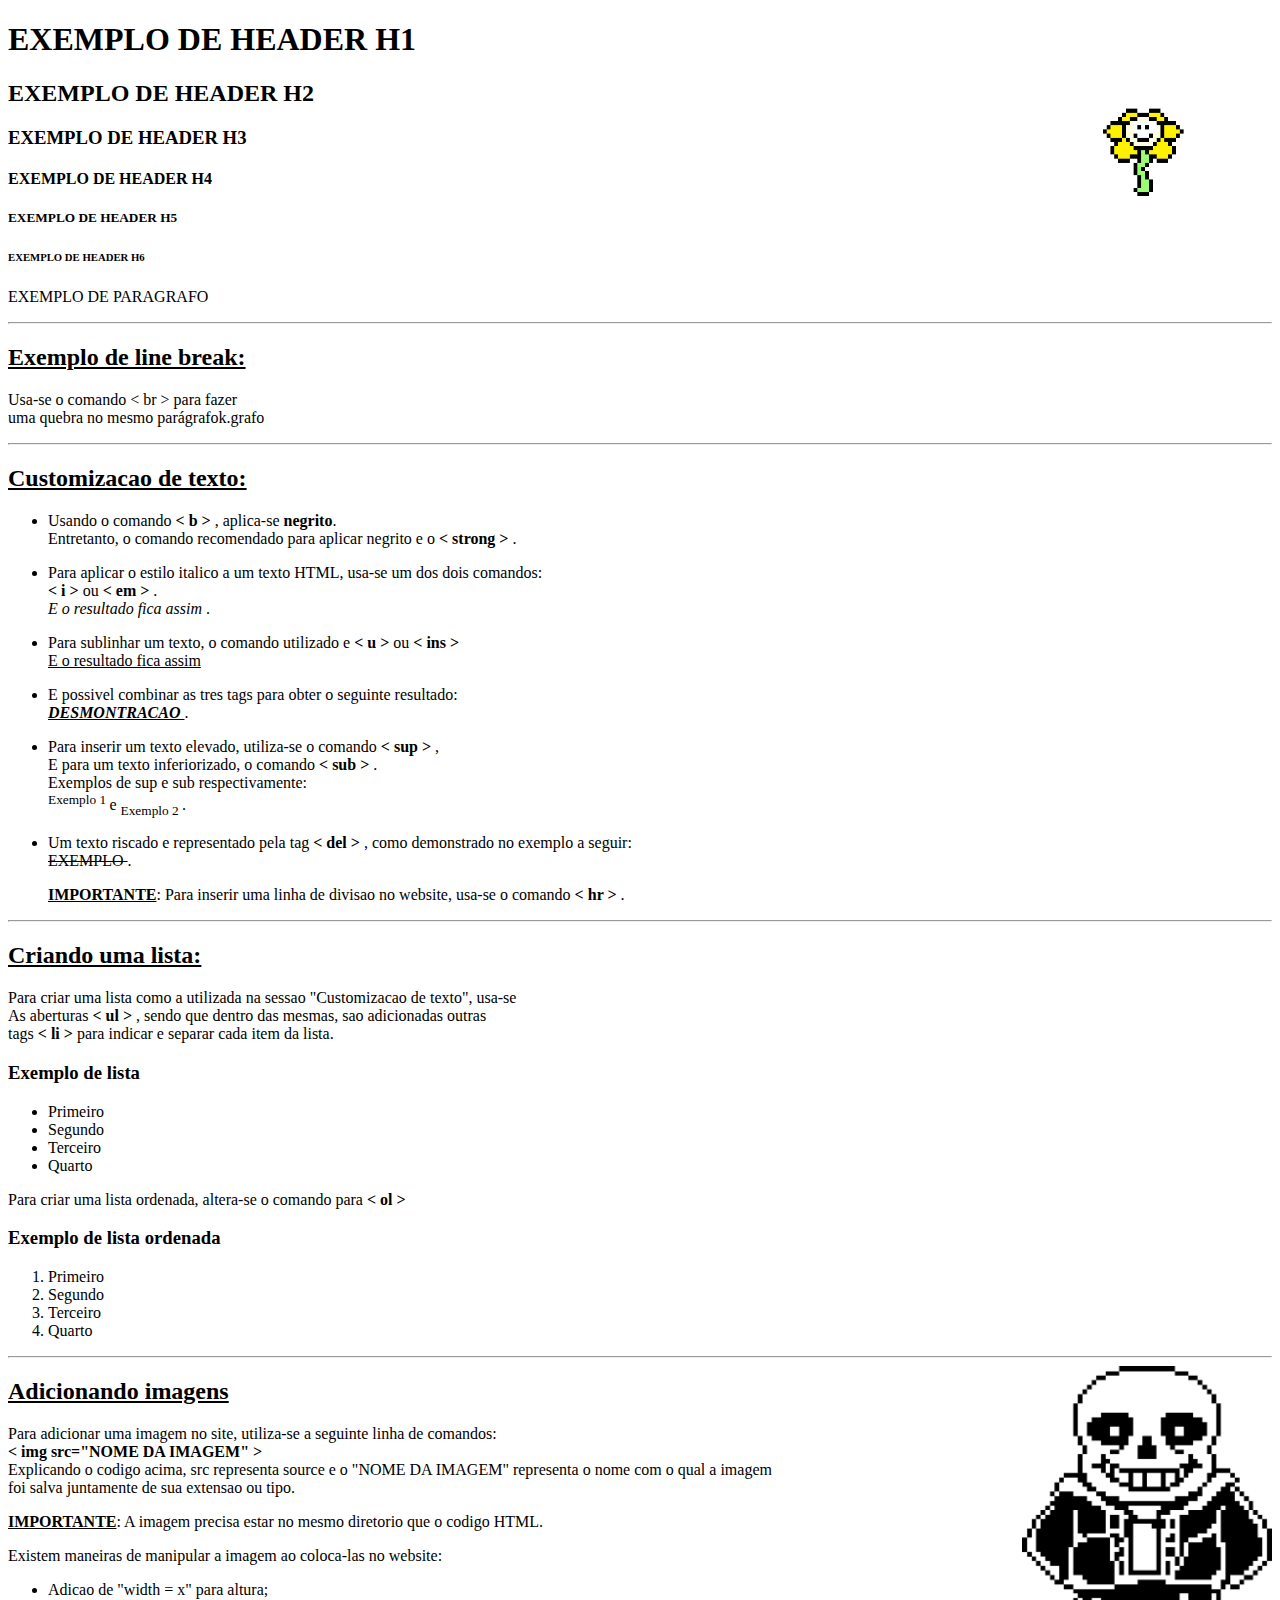
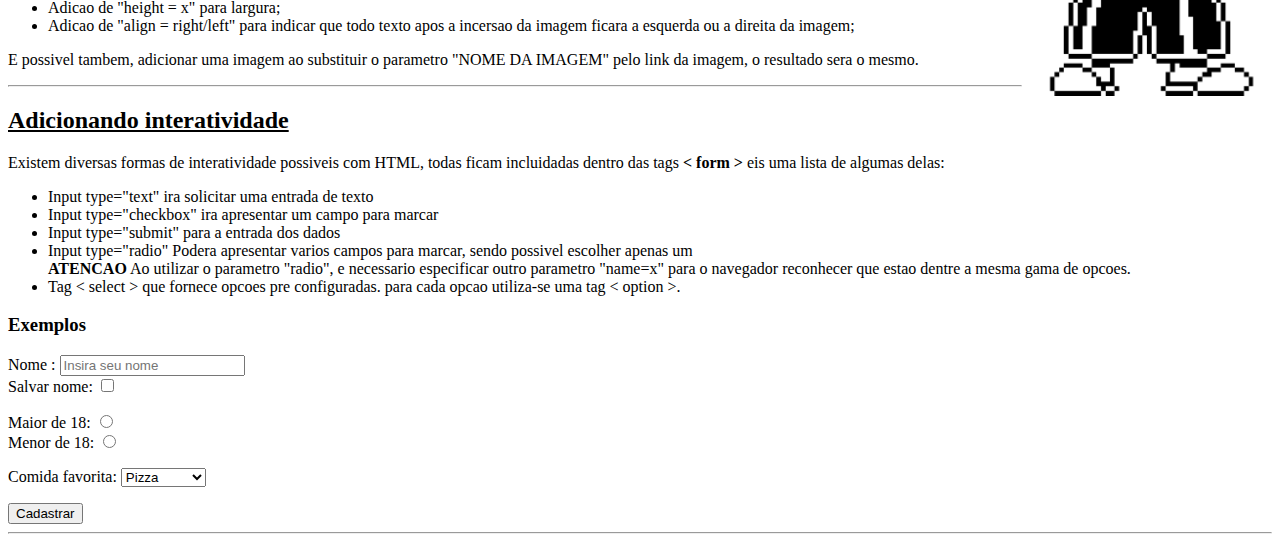
==== index.html @ c74b2f65 "Add files via upload" ====
<!doctype html>
<html>
  <head>
  <title>Introducao HTML</title>
  <meta charset="UTF-8"/>
  
  </head>
  
  <body>
   
   <body background="pixels.gif">
   <audio src="Undertale.mp3" autoplay loop ></audio>
   <img src="flowey.gif" align="right" width="250" height="271">
   <h1> EXEMPLO DE HEADER H1 </h1>
   <h2> EXEMPLO DE HEADER H2 </h2>
   <h3> EXEMPLO DE HEADER H3 </h3>
   <h4> EXEMPLO DE HEADER H4 </h4>
   <h5> EXEMPLO DE HEADER H5 </h5>
   <h6> EXEMPLO DE HEADER H6 </h6>
   <p> EXEMPLO DE PARAGRAFO </p>
   
   <hr>
   
   <h2><u> Exemplo de line break: </u></h2>
   <p> Usa-se o comando < br > para fazer <br> 
   uma quebra no mesmo parágrafok.grafo</p>
  
  <hr>
  
   <h2><u> Customizacao de texto: </u></h2>
   <ul>
   <li><p> Usando o comando <strong> < b > </strong>, aplica-se <strong>negrito</strong>.<br>
   Entretanto, o comando recomendado para aplicar negrito e o <strong> < strong > </strong>.</li>
   
   <li><p>Para aplicar o estilo italico a um texto HTML, usa-se um dos dois comandos:<br>
   <strong> < i > </strong> ou <strong> < em > </strong>. <br>
   <em> E o resultado fica assim </em>.</p></li>
   
   <li><p>Para sublinhar um texto, o comando utilizado e <strong> < u > </strong> ou <strong> < ins > </strong> <br>
   <u> E o resultado fica assim </u> </p></li>
   
   <li><p> E possivel combinar as tres tags para obter o seguinte resultado: <br>
   <strong> <i> <u> DESMONTRACAO </u> </i> </strong>  .</li>
   
   <li><p>Para inserir um texto elevado, utiliza-se o comando <strong> < sup > </strong>,<br>
   E para um texto inferiorizado, o comando <strong> < sub > </strong>.<br>
   Exemplos de sup e sub respectivamente: <br>
   <sup> Exemplo 1 </sup> e <sub> Exemplo 2 </sub>.</p></li>  
   
   <li><p>Um texto riscado e representado pela tag <strong> < del > </strong>, como demonstrado no exemplo a seguir:<br>
   <del> EXEMPLO </del>.</li>
   
   <p> <u><strong>IMPORTANTE</strong></u>: Para inserir uma linha de divisao no website, usa-se o comando <strong> < hr > </strong>.
   </ul>
   <hr>
   
   <h2><u> Criando uma lista: </u></h2>
   <p>Para criar uma lista como a utilizada na sessao "Customizacao de texto", usa-se<br>
   As aberturas <strong> < ul > </strong>, sendo que dentro das mesmas, sao adicionadas outras<br>
   tags <strong> < li > </strong> para indicar e separar cada item da lista.</p>

   <h3> Exemplo de lista </h3>
   <ul>
   <li> Primeiro </li>
   <li> Segundo </li>
   <li> Terceiro </li>
   <li> Quarto </li>
   </ul>
   
   <p>Para criar uma lista ordenada, altera-se o comando para <strong> < ol > </strong></p>
   <h3> Exemplo de lista ordenada </h3>
   <ol>
   <li> Primeiro </li>
   <li> Segundo </li>
   <li> Terceiro </li>
   <li> Quarto </li>
   </ol>
       
   <hr>
   

   
   <img src="Sans.png" align="right" width="250" height="330">
   <h2><u> Adicionando imagens </u></h2>
   <p>Para adicionar uma imagem no site, utiliza-se a seguinte linha de comandos:<br>
   <strong> < img src="NOME DA IMAGEM" > </strong><br>
   Explicando o codigo acima, src representa source e o "NOME DA IMAGEM" representa o nome com o qual a imagem<br>
   foi salva juntamente de sua extensao ou tipo.</p>
   <p><strong><u>IMPORTANTE</u></strong>: A imagem precisa estar no mesmo diretorio que o codigo HTML.</p>
   <p>Existem maneiras de manipular a imagem ao coloca-las no website:</p>
   <ul>
   <li>Adicao de "width = x" para altura;</li>
   <li>Adicao de "height = x" para largura;</li>
   <li>Adicao de "align = right/left" para indicar que todo texto apos a incersao da imagem ficara a esquerda ou a direita da imagem;</li>
   </ul>
   <p>E possivel tambem, adicionar uma imagem ao substituir o parametro "NOME DA IMAGEM" pelo link da imagem, o resultado sera o mesmo.
   
   <hr>


   <h2><u> Adicionando interatividade </h2></u>
   <p>Existem diversas formas de interatividade possiveis com HTML, todas ficam incluidadas dentro das tags <strong> < form > </strong> eis uma lista de algumas delas:</p>
   <ul>
   <li> Input type="text" ira solicitar uma entrada de texto </li>
   <li> Input type="checkbox" ira apresentar um campo para marcar </li>
   <li> Input type="submit" para a entrada dos dados</li>
   <li> Input type="radio" Podera apresentar varios campos para marcar, sendo possivel escolher apenas um <br>
   <strong>ATENCAO</strong> Ao utilizar o parametro "radio", e necessario especificar outro parametro "name=x"
   para o navegador reconhecer que estao dentre a mesma gama de opcoes.
   <li> Tag < select > que fornece opcoes pre configuradas. para cada opcao utiliza-se uma tag < option >.</li>
   </ul>
   
   <h3>Exemplos</h3>
   <form>
   <p>Nome : <input type="text" placeholder="Insira seu nome"><br>
   Salvar nome: <input type="checkbox"><br></p>
   
   Maior de 18: <input type="radio" name="idade"><br>
   Menor de 18: <input type="radio" name="idade">
   
   <p>Comida favorita:
   <select>
   <option>Pizza</option>
   <option>Sorvete</option>
   <option>Sanduiche</option>
   </select>
   </p>
   
   <input type="submit" value="Cadastrar">
   
   </form>
   
   <hr>
   
   
   
   
   

   
  
  </body>

</html>
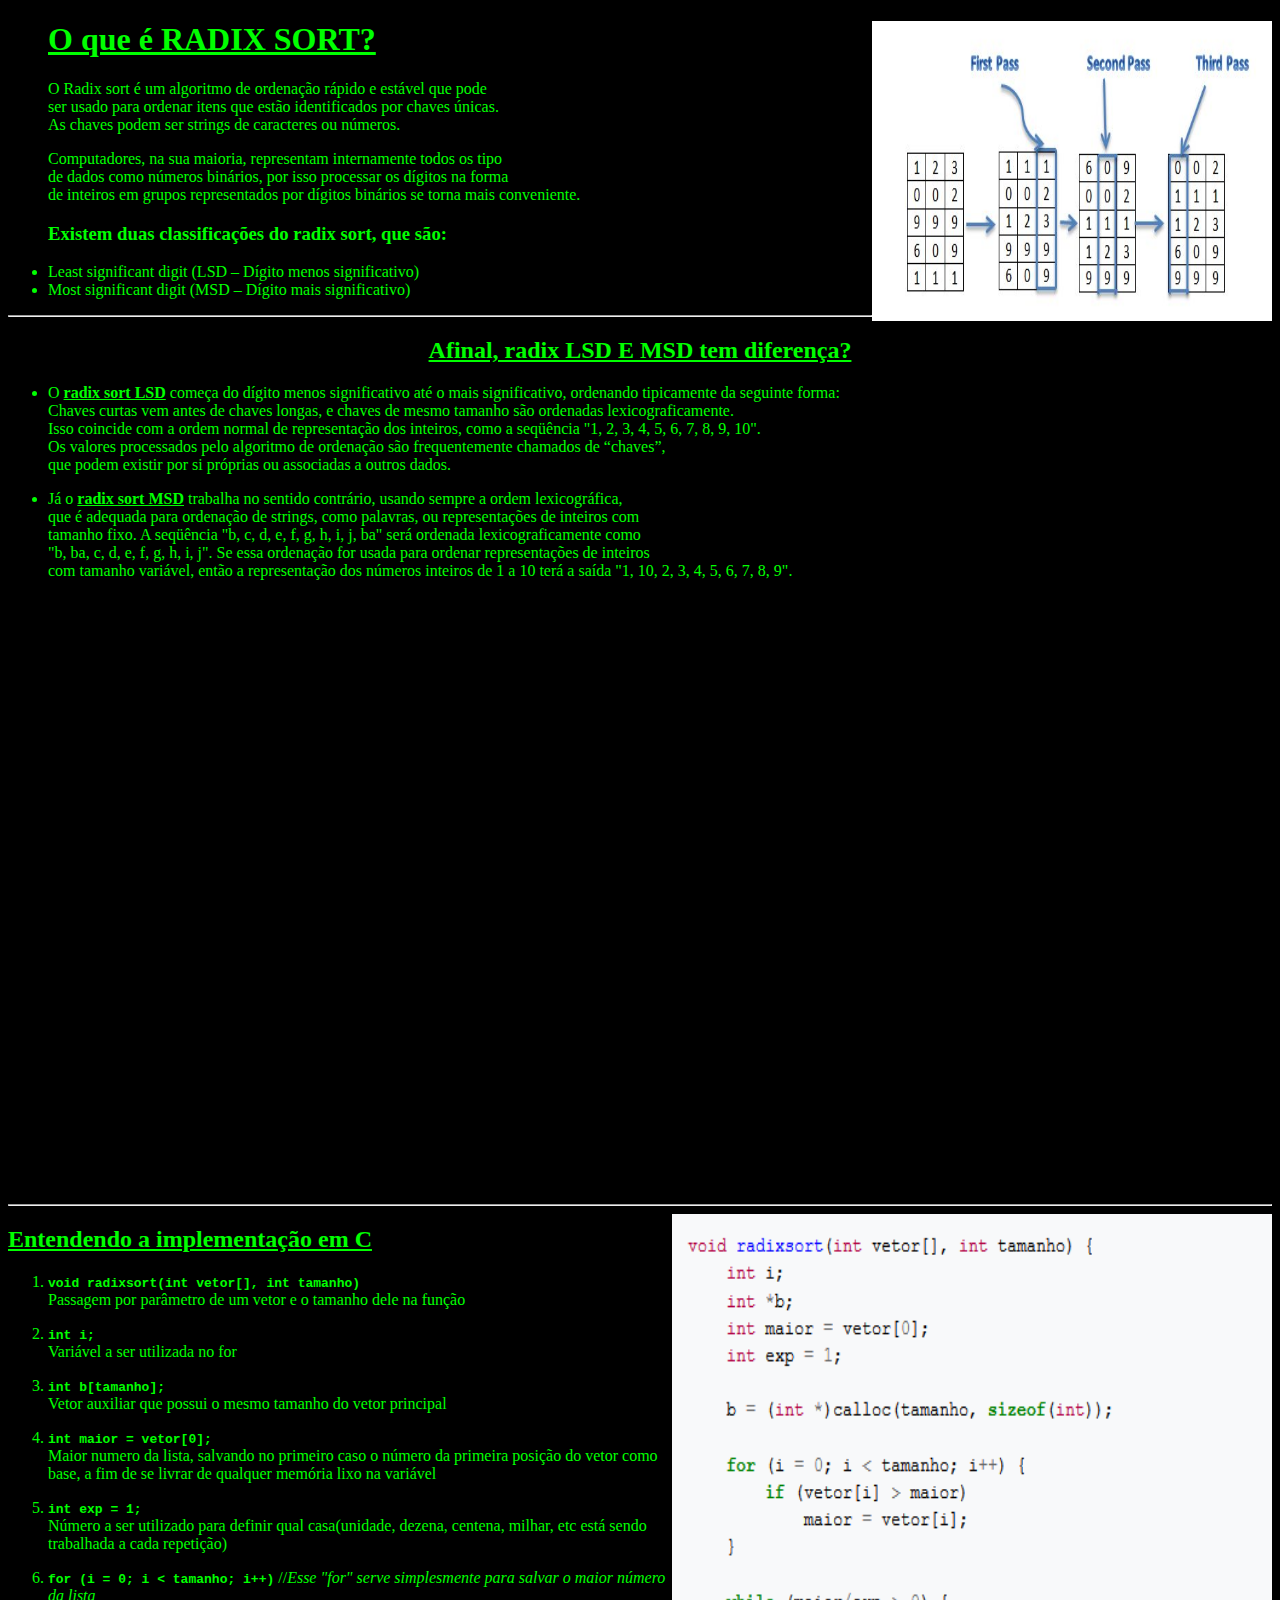
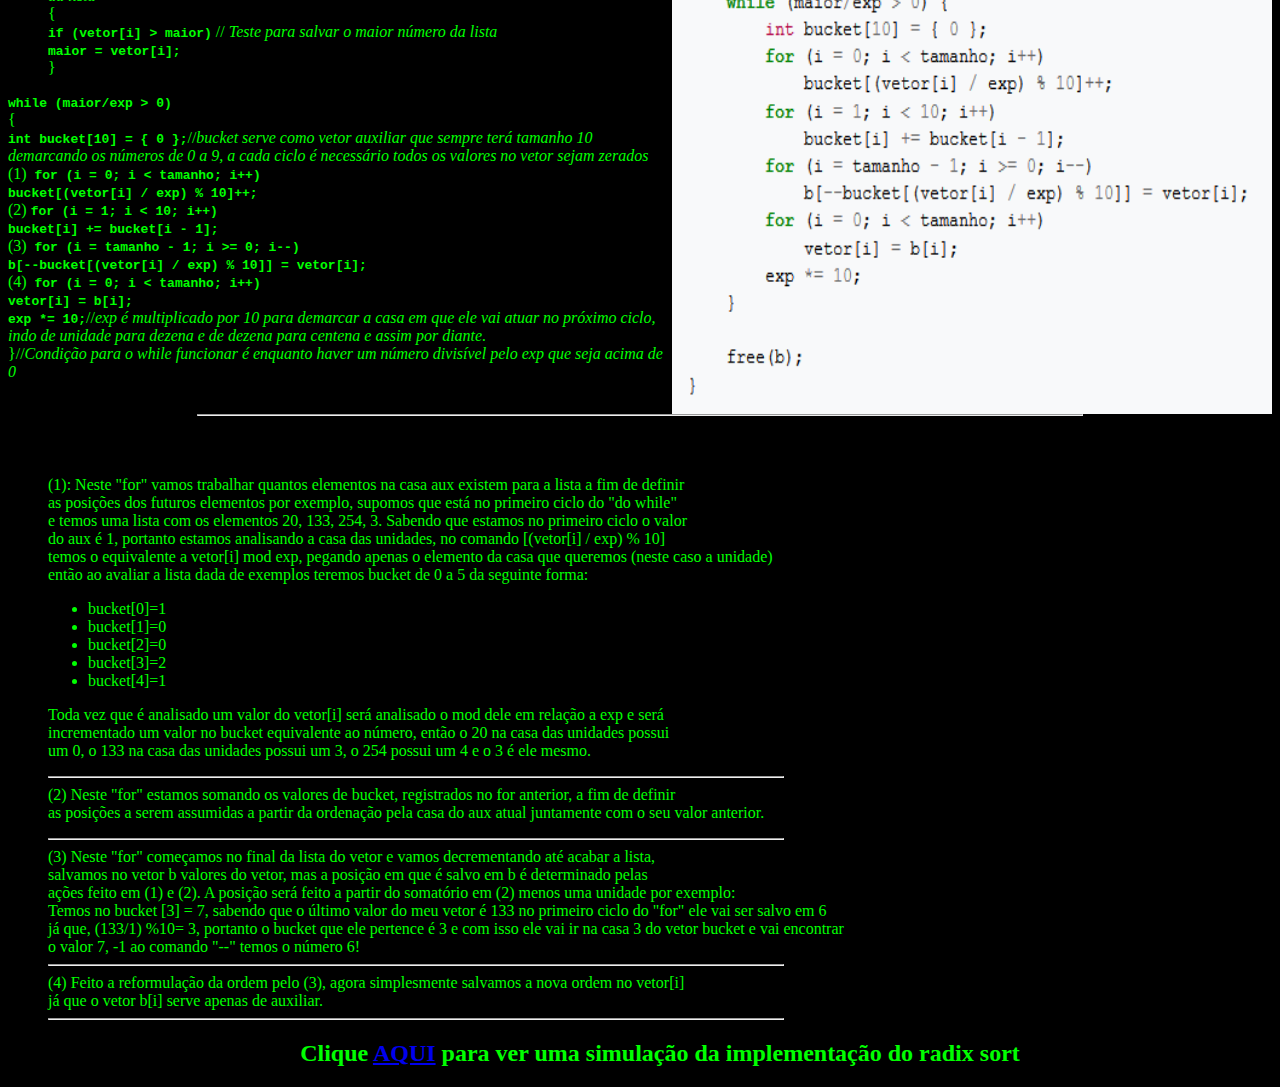
==== commit 2749f941: "Add files via upload" ====
--- a/index.html
+++ b/index.html
@@ -1,144 +1,156 @@
 <!doctype html>
 <html>
   <head>
-  <title>Introducao HTML</title>
+  <title>Learn Radix</title>
   <meta charset="UTF-8"/>
+  <style>
+  body {
+  background-color: black;
+  }
   
+  h1 {
+     color: lime;
+     margin-left: 40px;
+	 }
+	 
+  p {
+    color: lime;
+	}
+  div {
+    color: lime;
+    }	
+	
+	 
+  </style>
   </head>
   
   <body>
-   
-   <body background="pixels.gif">
-   <audio src="Undertale.mp3" autoplay loop ></audio>
-   <img src="flowey.gif" align="right" width="250" height="271">
-   <h1> EXEMPLO DE HEADER H1 </h1>
-   <h2> EXEMPLO DE HEADER H2 </h2>
-   <h3> EXEMPLO DE HEADER H3 </h3>
-   <h4> EXEMPLO DE HEADER H4 </h4>
-   <h5> EXEMPLO DE HEADER H5 </h5>
-   <h6> EXEMPLO DE HEADER H6 </h6>
-   <p> EXEMPLO DE PARAGRAFO </p>
-   
-   <hr>
-   
-   <h2><u> Exemplo de line break: </u></h2>
-   <p> Usa-se o comando < br > para fazer <br> 
-   uma quebra no mesmo parágrafok.grafo</p>
-  
-  <hr>
-  
-   <h2><u> Customizacao de texto: </u></h2>
-   <ul>
-   <li><p> Usando o comando <strong> < b > </strong>, aplica-se <strong>negrito</strong>.<br>
-   Entretanto, o comando recomendado para aplicar negrito e o <strong> < strong > </strong>.</li>
-   
-   <li><p>Para aplicar o estilo italico a um texto HTML, usa-se um dos dois comandos:<br>
-   <strong> < i > </strong> ou <strong> < em > </strong>. <br>
-   <em> E o resultado fica assim </em>.</p></li>
-   
-   <li><p>Para sublinhar um texto, o comando utilizado e <strong> < u > </strong> ou <strong> < ins > </strong> <br>
-   <u> E o resultado fica assim </u> </p></li>
-   
-   <li><p> E possivel combinar as tres tags para obter o seguinte resultado: <br>
-   <strong> <i> <u> DESMONTRACAO </u> </i> </strong>  .</li>
-   
-   <li><p>Para inserir um texto elevado, utiliza-se o comando <strong> < sup > </strong>,<br>
-   E para um texto inferiorizado, o comando <strong> < sub > </strong>.<br>
-   Exemplos de sup e sub respectivamente: <br>
-   <sup> Exemplo 1 </sup> e <sub> Exemplo 2 </sub>.</p></li>  
-   
-   <li><p>Um texto riscado e representado pela tag <strong> < del > </strong>, como demonstrado no exemplo a seguir:<br>
-   <del> EXEMPLO </del>.</li>
-   
-   <p> <u><strong>IMPORTANTE</strong></u>: Para inserir uma linha de divisao no website, usa-se o comando <strong> < hr > </strong>.
-   </ul>
-   <hr>
-   
-   <h2><u> Criando uma lista: </u></h2>
-   <p>Para criar uma lista como a utilizada na sessao "Customizacao de texto", usa-se<br>
-   As aberturas <strong> < ul > </strong>, sendo que dentro das mesmas, sao adicionadas outras<br>
-   tags <strong> < li > </strong> para indicar e separar cada item da lista.</p>
 
-   <h3> Exemplo de lista </h3>
-   <ul>
-   <li> Primeiro </li>
-   <li> Segundo </li>
-   <li> Terceiro </li>
-   <li> Quarto </li>
-   </ul>
-   
-   <p>Para criar uma lista ordenada, altera-se o comando para <strong> < ol > </strong></p>
-   <h3> Exemplo de lista ordenada </h3>
-   <ol>
-   <li> Primeiro </li>
-   <li> Segundo </li>
-   <li> Terceiro </li>
-   <li> Quarto </li>
-   </ol>
-       
-   <hr>
+   <img src="img1.jpeg" align="right" width="400" height="300">  
+   <div id="titulo"> <h1> <u> O que é RADIX SORT? </u> </h1> </div>
    
 
+   <div id="texto"><p><dd>O Radix sort é um algoritmo de ordenação rápido e estável que pode<br>
+   ser usado para ordenar itens que estão identificados por chaves únicas.<br>
+   As chaves podem ser strings de caracteres ou números.</dd><p></div>
    
-   <img src="Sans.png" align="right" width="250" height="330">
-   <h2><u> Adicionando imagens </u></h2>
-   <p>Para adicionar uma imagem no site, utiliza-se a seguinte linha de comandos:<br>
-   <strong> < img src="NOME DA IMAGEM" > </strong><br>
-   Explicando o codigo acima, src representa source e o "NOME DA IMAGEM" representa o nome com o qual a imagem<br>
-   foi salva juntamente de sua extensao ou tipo.</p>
-   <p><strong><u>IMPORTANTE</u></strong>: A imagem precisa estar no mesmo diretorio que o codigo HTML.</p>
-   <p>Existem maneiras de manipular a imagem ao coloca-las no website:</p>
+   <div id="texto"><p><dd>Computadores, na sua maioria, representam internamente todos os tipo<br>de dados como números binários, por isso processar os dígitos na forma<br>de inteiros em grupos representados por dígitos binários se torna mais conveniente.</dd></p> <h3><dd>Existem duas classificações do radix sort, que são:</dd></h3>
    <ul>
-   <li>Adicao de "width = x" para altura;</li>
-   <li>Adicao de "height = x" para largura;</li>
-   <li>Adicao de "align = right/left" para indicar que todo texto apos a incersao da imagem ficara a esquerda ou a direita da imagem;</li>
+   <li>Least significant digit (LSD – Dígito menos significativo)</li> 
+   <li>Most significant digit (MSD – Dígito mais significativo)</li>
    </ul>
-   <p>E possivel tambem, adicionar uma imagem ao substituir o parametro "NOME DA IMAGEM" pelo link da imagem, o resultado sera o mesmo.
-   
-   <hr>
-
-
-   <h2><u> Adicionando interatividade </h2></u>
-   <p>Existem diversas formas de interatividade possiveis com HTML, todas ficam incluidadas dentro das tags <strong> < form > </strong> eis uma lista de algumas delas:</p>
-   <ul>
-   <li> Input type="text" ira solicitar uma entrada de texto </li>
-   <li> Input type="checkbox" ira apresentar um campo para marcar </li>
-   <li> Input type="submit" para a entrada dos dados</li>
-   <li> Input type="radio" Podera apresentar varios campos para marcar, sendo possivel escolher apenas um <br>
-   <strong>ATENCAO</strong> Ao utilizar o parametro "radio", e necessario especificar outro parametro "name=x"
-   para o navegador reconhecer que estao dentre a mesma gama de opcoes.
-   <li> Tag < select > que fornece opcoes pre configuradas. para cada opcao utiliza-se uma tag < option >.</li>
-   </ul>
-   
-   <h3>Exemplos</h3>
-   <form>
-   <p>Nome : <input type="text" placeholder="Insira seu nome"><br>
-   Salvar nome: <input type="checkbox"><br></p>
-   
-   Maior de 18: <input type="radio" name="idade"><br>
-   Menor de 18: <input type="radio" name="idade">
-   
-   <p>Comida favorita:
-   <select>
-   <option>Pizza</option>
-   <option>Sorvete</option>
-   <option>Sanduiche</option>
-   </select>
-   </p>
-   
-   <input type="submit" value="Cadastrar">
-   
-   </form>
-   
+   </div>
    <hr>
    
    
    
+   <div id="titulosec"> <h2> <u> <center>Afinal, radix LSD E MSD tem diferença? </u> </h2></center>
+   <ul>
+   <li><p>O <strong><u>radix sort LSD</u></strong> começa do dígito menos significativo até o mais significativo, ordenando tipicamente da seguinte forma: <br>
+   Chaves curtas vem antes de chaves longas, e chaves de mesmo tamanho são ordenadas lexicograficamente.<br> Isso coincide com 
+   a ordem normal de representação dos inteiros, como a seqüência "1, 2, 3, 4, 5, 6, 7, 8, 9, 10".<br> Os valores processados 
+   pelo algoritmo de ordenação são frequentemente chamados de “chaves”, <br>que podem existir por si próprias ou associadas 
+   a outros dados.</p></li>
    
+   <li><p>Já o <strong><u>radix sort MSD</u></strong> trabalha no sentido contrário, usando sempre a ordem lexicográfica,<br> que é adequada para ordenação de strings, como palavras, ou representações de inteiros com<br> tamanho fixo. A seqüência "b, c, d, e, f, g, h, i, j, ba" 
+   será ordenada lexicograficamente como<br> "b, ba, c, d, e, f, g, h, i, j". Se essa ordenação for usada para ordenar representações de inteiros<br> com tamanho variável, então a representação dos números inteiros de 1 a 10 terá a saída "1, 10, 2, 3, 4, 5, 6, 7, 8, 9".
+   </p></div></li>
+ 
    
+   <center><iframe id="iframe_container" webkitallowfullscreen="" mozallowfullscreen="" allowfullscreen="" src="https://prezi.com/embed/stxfw2jfairz/?bgcolor=ffffff&amp;lock_to_path=0&amp;autoplay=0&amp;autohide_ctrls=0&amp;landing_data=bHVZZmNaNDBIWnNjdEVENDRhZDFNZGNIUE43MHdLNWpsdFJLb2ZHanI0VTJiYU1zQmJpV3ZaNUN1bkJLc2JlSXlnPT0&amp;landing_sign=_OAj0DNilsomz13ihp7DEXLGlRz6Bb5jfuzchoTsi28" width="1250" height="600" align="center" frameborder="0"></iframe>
+   </center>
+   </ul>
+   <hr>
+   
+   <img src="codigo.png" align="right" height="800" width="600">
+   <div id="titulosec"><h2><u>Entendendo a implementação em C</u></h2></div>
+   <div id="texto">
+   <ol>
+   <li><strong><code>void radixsort(int vetor[], int tamanho)</code></strong> <br>
+   </li>
+   Passagem por parâmetro de um vetor e o tamanho dele na função<p>
+   
+   <p><li><strong><code>int i;</code></strong></li>Variável a ser utilizada no for<p>
+   
+   <p><li><strong><code>int b[tamanho];</code></strong></li>Vetor auxiliar que possui o mesmo tamanho do vetor principal</p>
+   
+   <p><li><strong><code>int maior = vetor[0];</code></strong></li>Maior numero da lista, salvando no primeiro caso o número da primeira posição do vetor como base, a fim de se livrar de qualquer memória lixo na variável</p>
+   
+   <p>
+   <li>
+   <strong><code>int exp = 1;</strong></code>
+   </li>Número a ser utilizado para definir qual casa(unidade, dezena, centena, milhar, etc está sendo trabalhada a cada repetição)
+   <p>
+   
+   <p>
+   <li>
+   <strong><code>for (i = 0; i < tamanho; i++)</code></strong> //<i>Esse "for" serve simplesmente para salvar o maior número da lista</i><br>{<br>
+   <strong><code>if (vetor[i] > maior)</code></strong>  //
+   <i>Teste para salvar o maior número da lista</i><br>
+   <strong><code>maior = vetor[i];</code></strong><br>
+   } 
+   </li>
+   </div>
+   <p>
+   
+   <strong><code>while (maior/exp > 0)</code></strong><br>
+   {
+   <br>
+   <strong><code>int bucket[10] = { 0 };</code></strong>//<i>bucket serve como vetor auxiliar que sempre terá tamanho 10 demarcando os números de 0 a 9, a cada ciclo é necessário todos os valores no vetor sejam zerados</i><br>
+   (1)<strong><code> for (i = 0; i < tamanho; i++)</code><br>
 
+   <code>bucket[(vetor[i] / exp) % 10]++;</code>
+      </strong>
+	  
+   <br>(2)<strong> <code>for (i = 1; i < 10; i++)
+   <br>
+   bucket[i] += bucket[i - 1]; </code>
+   </strong>
+   <br>(3)<strong><code> for (i = tamanho - 1; i >= 0; i--)
+   <br>
+   b[--bucket[(vetor[i] / exp) % 10]] = vetor[i];</strong></code>
+   <br> (4)<strong><code> for (i = 0; i < tamanho; i++)<br>
+   vetor[i] = b[i];</strong><br>
+   <strong>exp *= 10;</code></strong>//<i>exp é multiplicado por 10 para demarcar a casa em que ele vai atuar no próximo ciclo, indo de unidade para dezena e de dezena para centena e assim por diante.</i>
+   <br>}//<i>Condição para o while funcionar é enquanto haver um número divisível pelo exp que seja acima de 0</i><br><p>
+   </ol>
+   <hr width="70%">
+   <center><u><dd>Para o entendimento do algoritmo a partir do "do while" iremos dividir as explicações para cada "for" demarcados por números, caso não tenha entendido o código mesmo com as explicações recomendamos que você releia a explicação e o código juntamente da simulação com o link no site.</dd></u></center><p>
    
-  
+   </video>
+   <div id="texto">
+   <dd>(1): Neste "for" vamos trabalhar quantos elementos na casa aux existem para a lista a fim de definir<br> as posições dos futuros elementos por exemplo, supomos que está no primeiro ciclo do "do while"<br> e temos uma lista com os elementos 20, 133, 254, 3. Sabendo que estamos no primeiro ciclo o valor<br> do aux é 1, portanto estamos analisando a casa das unidades, no comando [(vetor[i] / exp) % 10]<br> temos o equivalente a vetor[i] mod exp, pegando apenas o elemento da casa que queremos (neste caso a unidade)<br>
+   então ao avaliar a lista dada de exemplos teremos bucket de 0 a 5 da seguinte forma:<ul>
+    <li>bucket[0]=1<br></li>
+    <li>bucket[1]=0<br></li>
+    <li>bucket[2]=0<br></li>
+    <li>bucket[3]=2<br></li>
+    <li>bucket[4]=1<br></li>
+	</ul><p>
+
+   Toda vez que é analisado um valor do vetor[i] será analisado o mod dele em relação a exp e será<br> incrementado um valor no bucket equivalente ao número, então o 20 na casa das unidades possui<br>   um 0, o 133 na casa das unidades possui um 3, o 254 possui um 4 e o 3 é ele mesmo.<p>
+
+   <hr align="left" width="60%">
+   
+   (2) Neste "for" estamos somando os valores de bucket, registrados no for anterior, a fim de definir<br> as posições a serem assumidas a partir da ordenação pela casa do aux atual juntamente com o seu valor anterior.<p>
+   
+   <hr align="left" width="60%">
+   
+   (3) Neste "for" começamos no final da lista do vetor e vamos decrementando até acabar a lista,<br> salvamos no vetor b valores do vetor, mas a posição em que é salvo em b é determinado pelas<br> ações feito em (1) e (2). A posição será feito a partir do somatório em (2) menos uma unidade por exemplo:<br>
+   Temos no bucket [3] = 7, sabendo que o último valor do meu vetor é 133 no primeiro ciclo do "for" ele vai ser salvo em 6<br> já que, (133/1) %10= 3, portanto o bucket que ele pertence é 3 e com isso ele vai ir na casa 3 do vetor bucket e vai encontrar<br> o valor 7, -1 ao comando "--" temos o número 6!   
+   
+   <hr align="left" width="60%">
+   
+   (4) Feito a reformulação da ordem pelo (3), agora simplesmente salvamos a nova ordem no vetor[i]<br> já que o vetor b[i] serve apenas de auxiliar.
+   
+   <hr align="left" width="60%">
+   
+   <h2>
+  <center> Clique <a href="https://www.cs.usfca.edu/~galles/visualization/RadixSort.html">AQUI</a>  para ver uma simulação da implementação do radix sort</h2></center>
+   
+   </div>
+   <audio src="aerials.mp3" autoplay loop>
+   
   </body>
 
 </html>
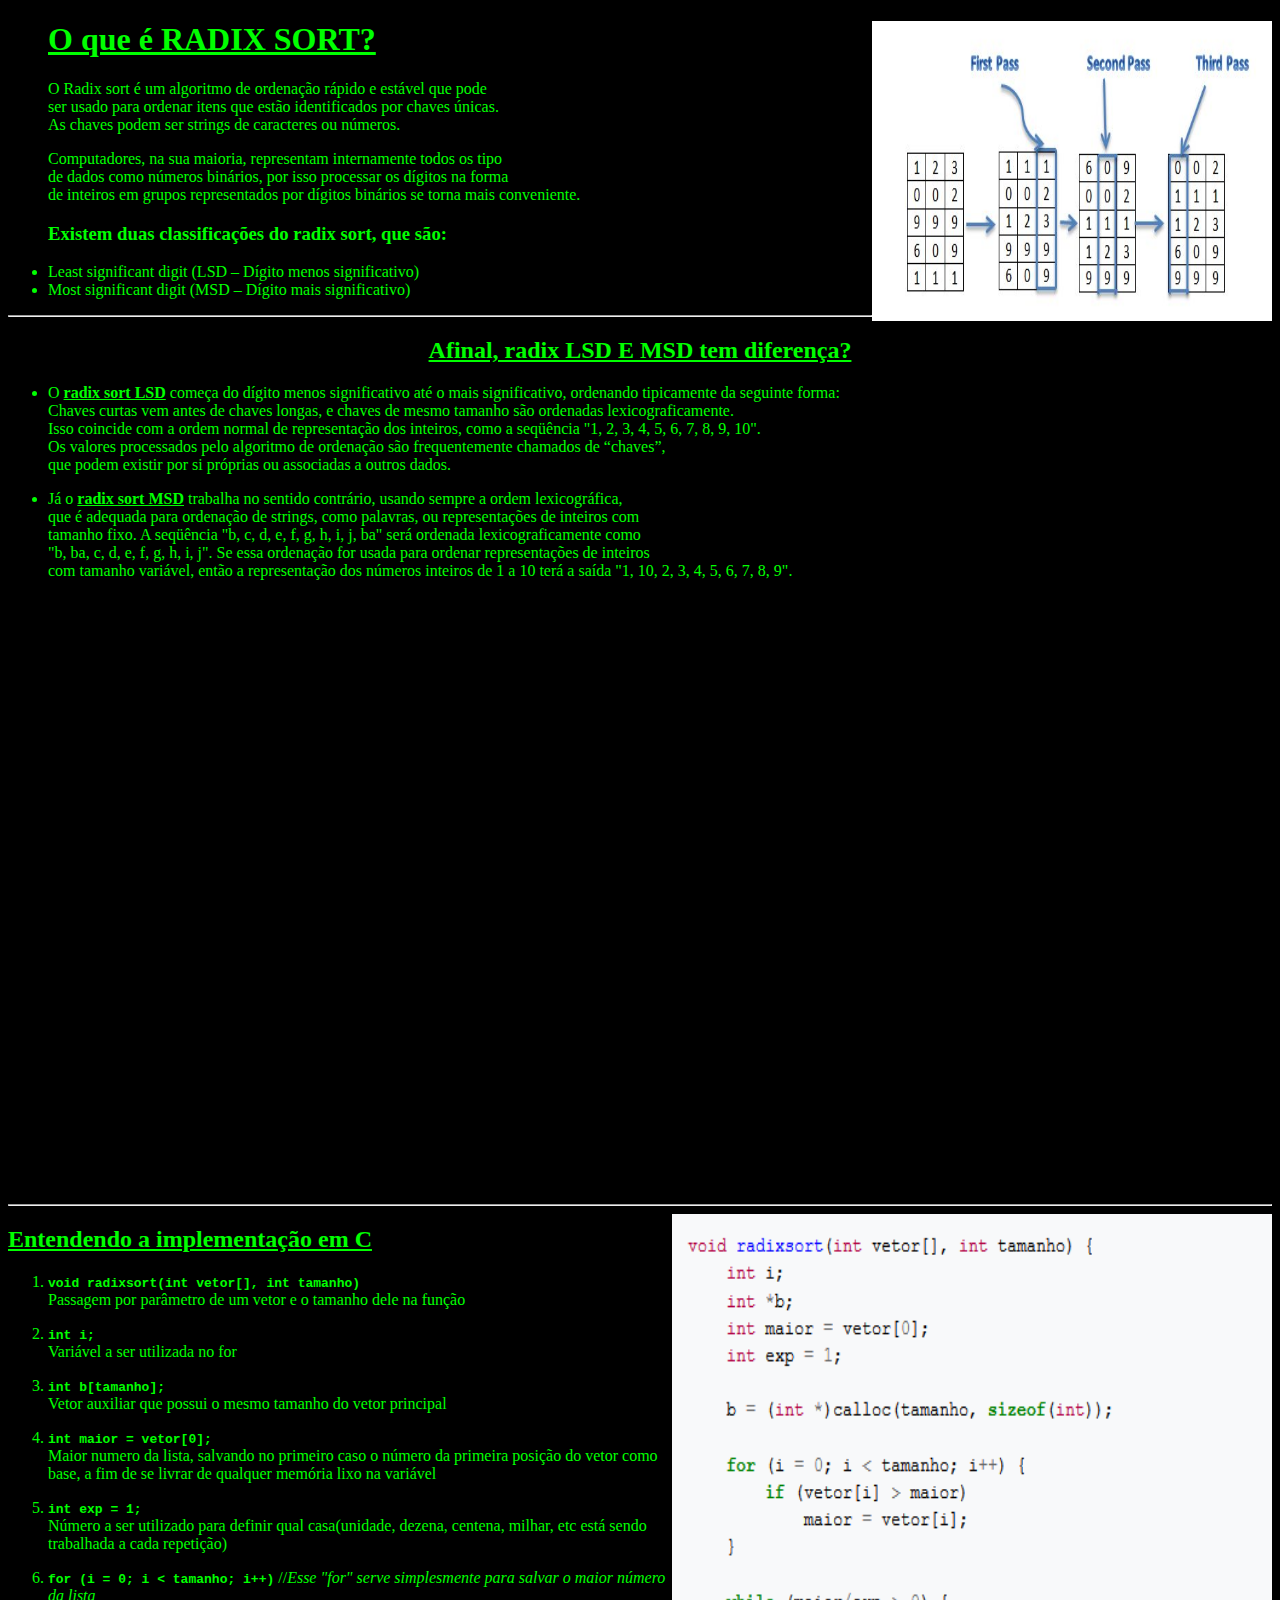
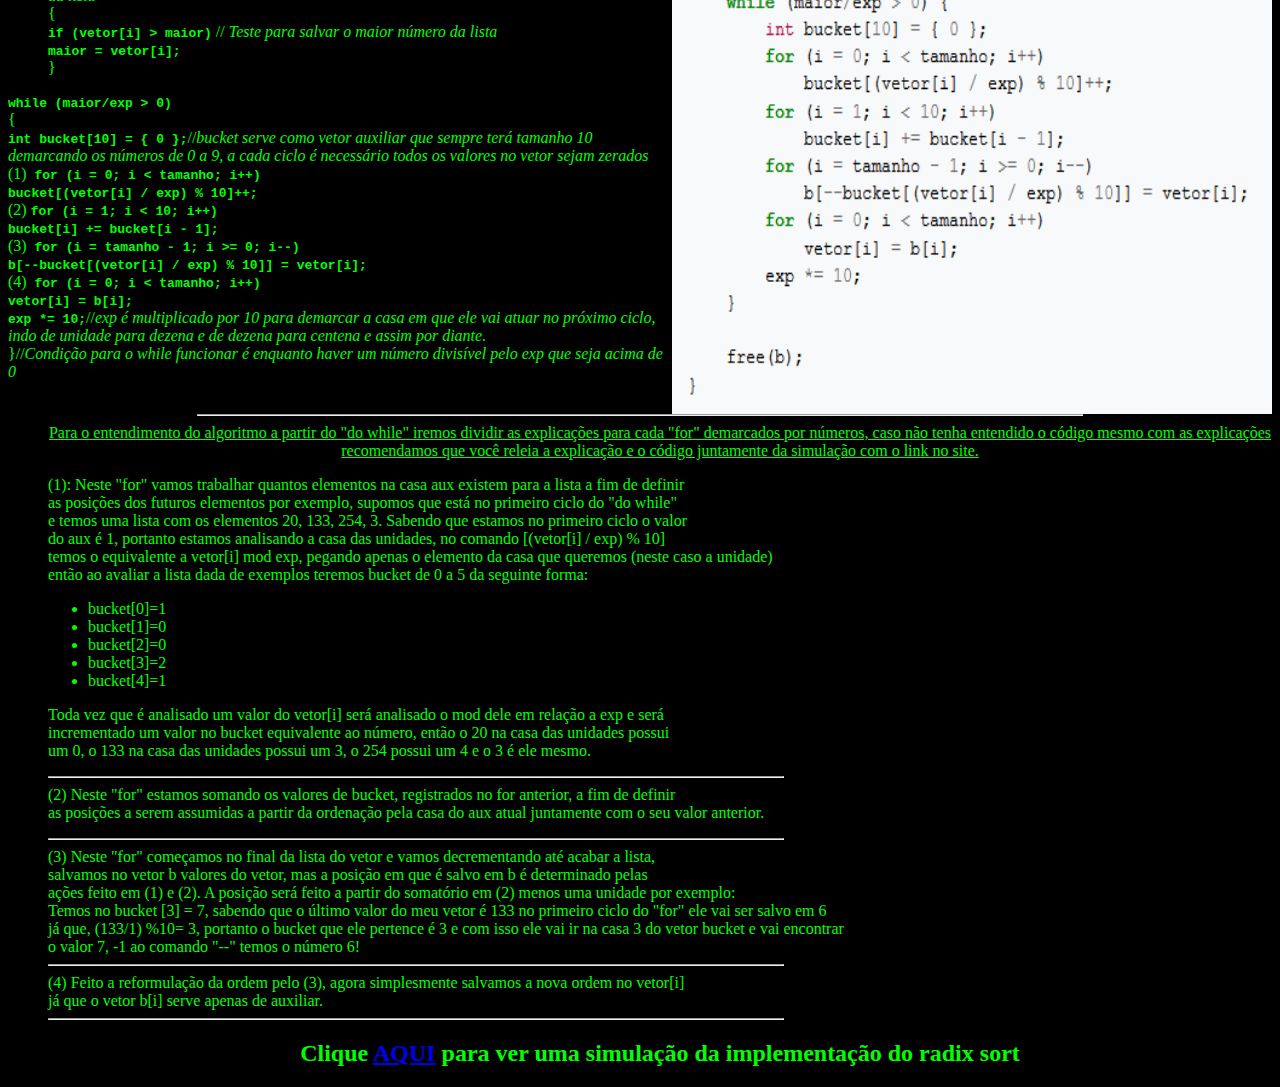
==== commit 2c77ff3d: "Update index.html" ====
--- a/index.html
+++ b/index.html
@@ -115,7 +115,7 @@
    <br>}//<i>Condição para o while funcionar é enquanto haver um número divisível pelo exp que seja acima de 0</i><br><p>
    </ol>
    <hr width="70%">
-   <center><u><dd>Para o entendimento do algoritmo a partir do "do while" iremos dividir as explicações para cada "for" demarcados por números, caso não tenha entendido o código mesmo com as explicações recomendamos que você releia a explicação e o código juntamente da simulação com o link no site.</dd></u></center><p>
+   <div id="texto"><center><u><dd>Para o entendimento do algoritmo a partir do "do while" iremos dividir as explicações para cada "for" demarcados por números, caso não tenha entendido o código mesmo com as explicações recomendamos que você releia a explicação e o código juntamente da simulação com o link no site.</dd></u></center><p></div>
    
    </video>
    <div id="texto">
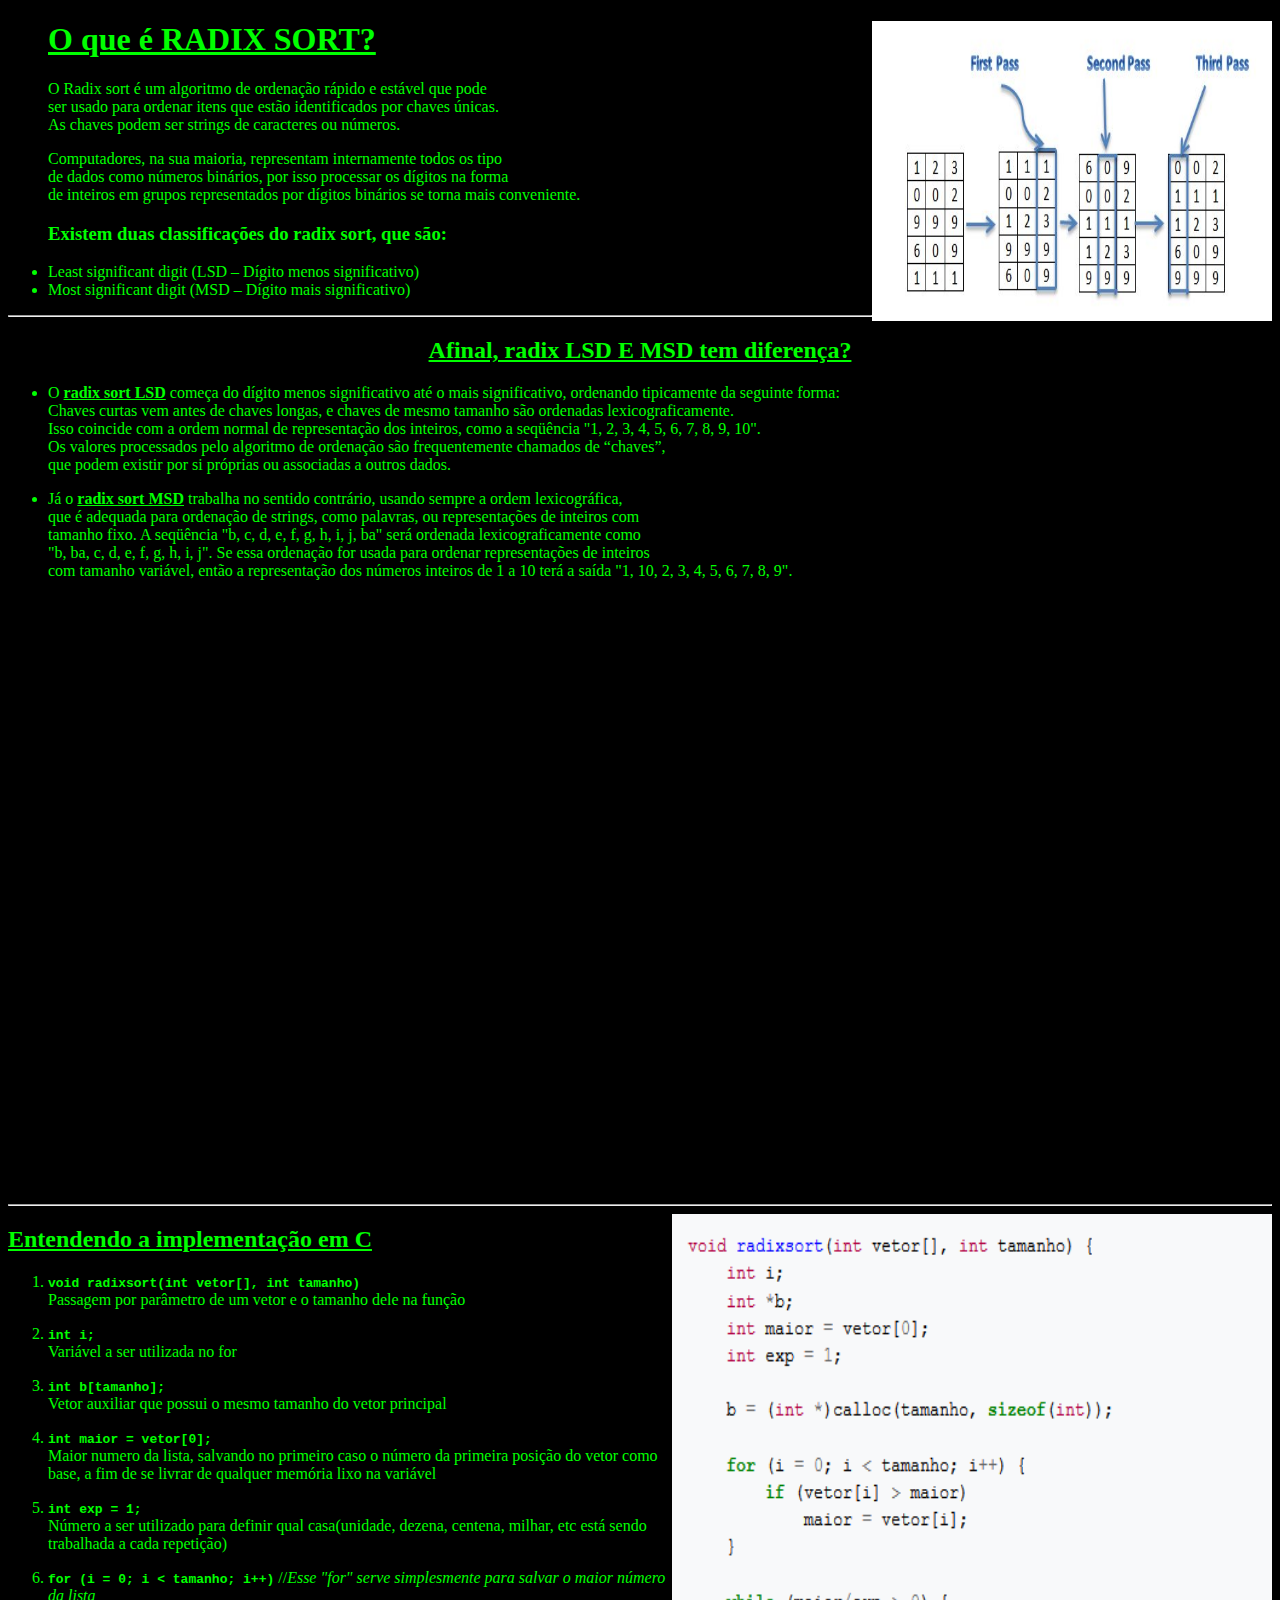
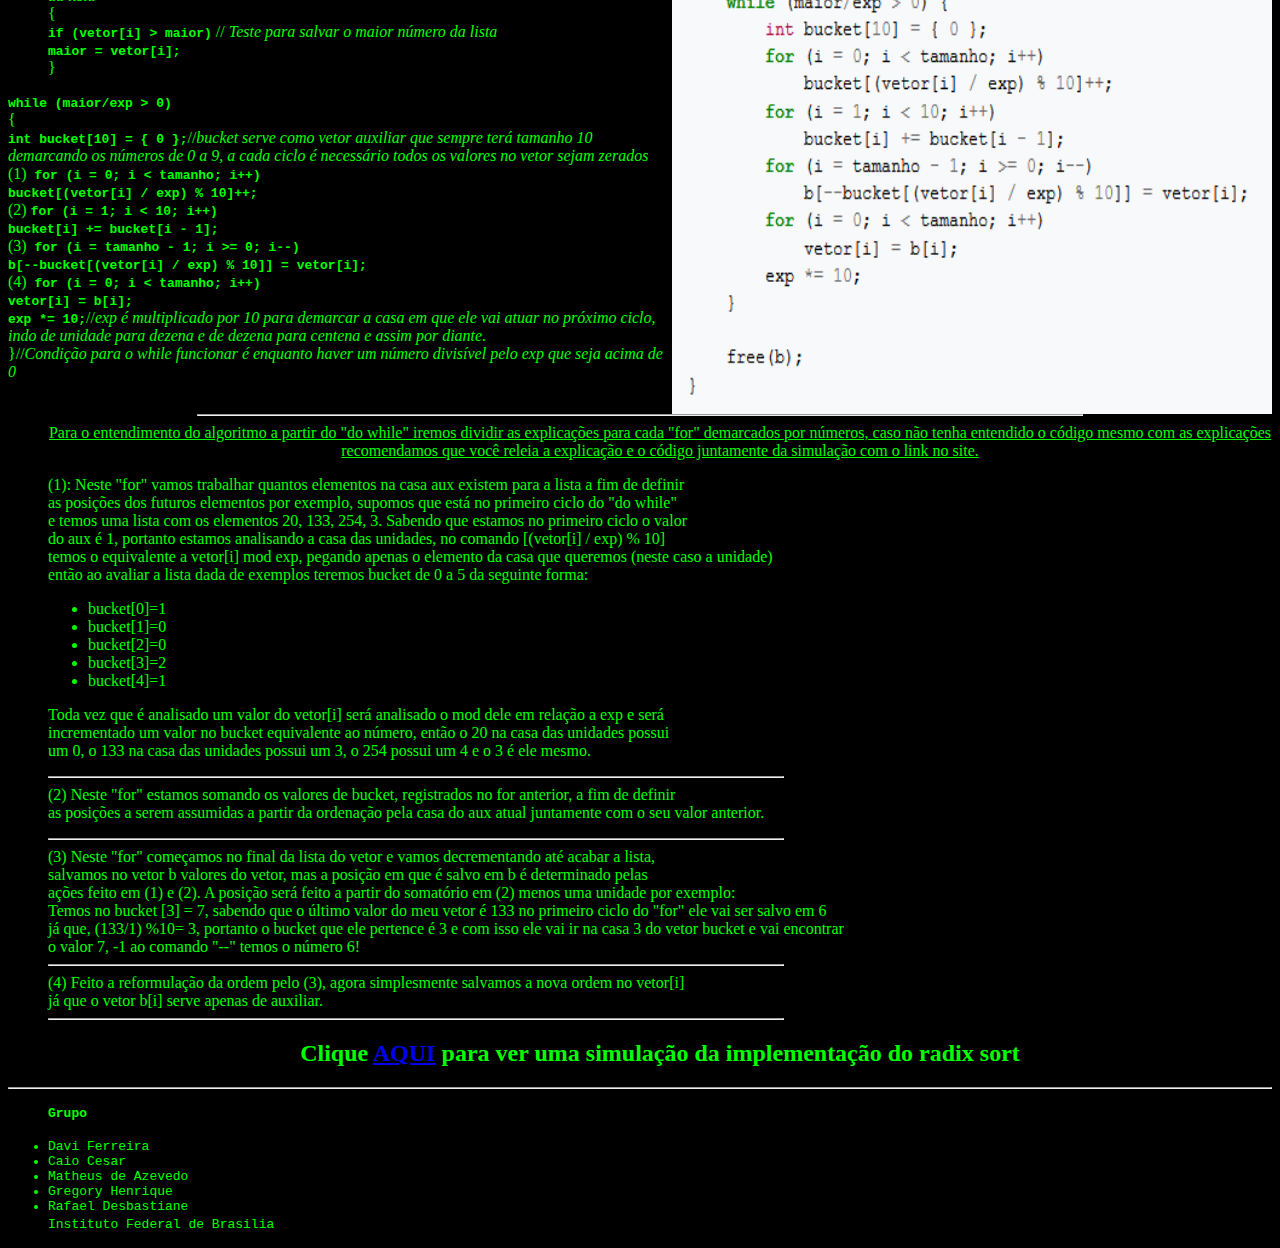
==== commit ca50ad8c: "Add files via upload" ====
--- a/index.html
+++ b/index.html
@@ -25,7 +25,7 @@
   </head>
   
   <body>
-
+   
    <img src="img1.jpeg" align="right" width="400" height="300">  
    <div id="titulo"> <h1> <u> O que é RADIX SORT? </u> </h1> </div>
    
@@ -147,8 +147,20 @@
    
    <h2>
   <center> Clique <a href="https://www.cs.usfca.edu/~galles/visualization/RadixSort.html">AQUI</a>  para ver uma simulação da implementação do radix sort</h2></center>
+  
+   </div>
+   <hr>
+   <div id="texto">
+   <code>
+   <ul><h4>Grupo</h4><li>Davi Ferreira</li>
+   <li>Caio Cesar</li>
+   <li>Matheus de Azevedo</li>
+   <li>Gregory Henrique</li>
+   <li>Rafael Desbastiane</li>
+   Instituto Federal de Brasilia<br>
+   </code>       
+   </div>
    
-   </div>
    <audio src="aerials.mp3" autoplay loop>
    
   </body>
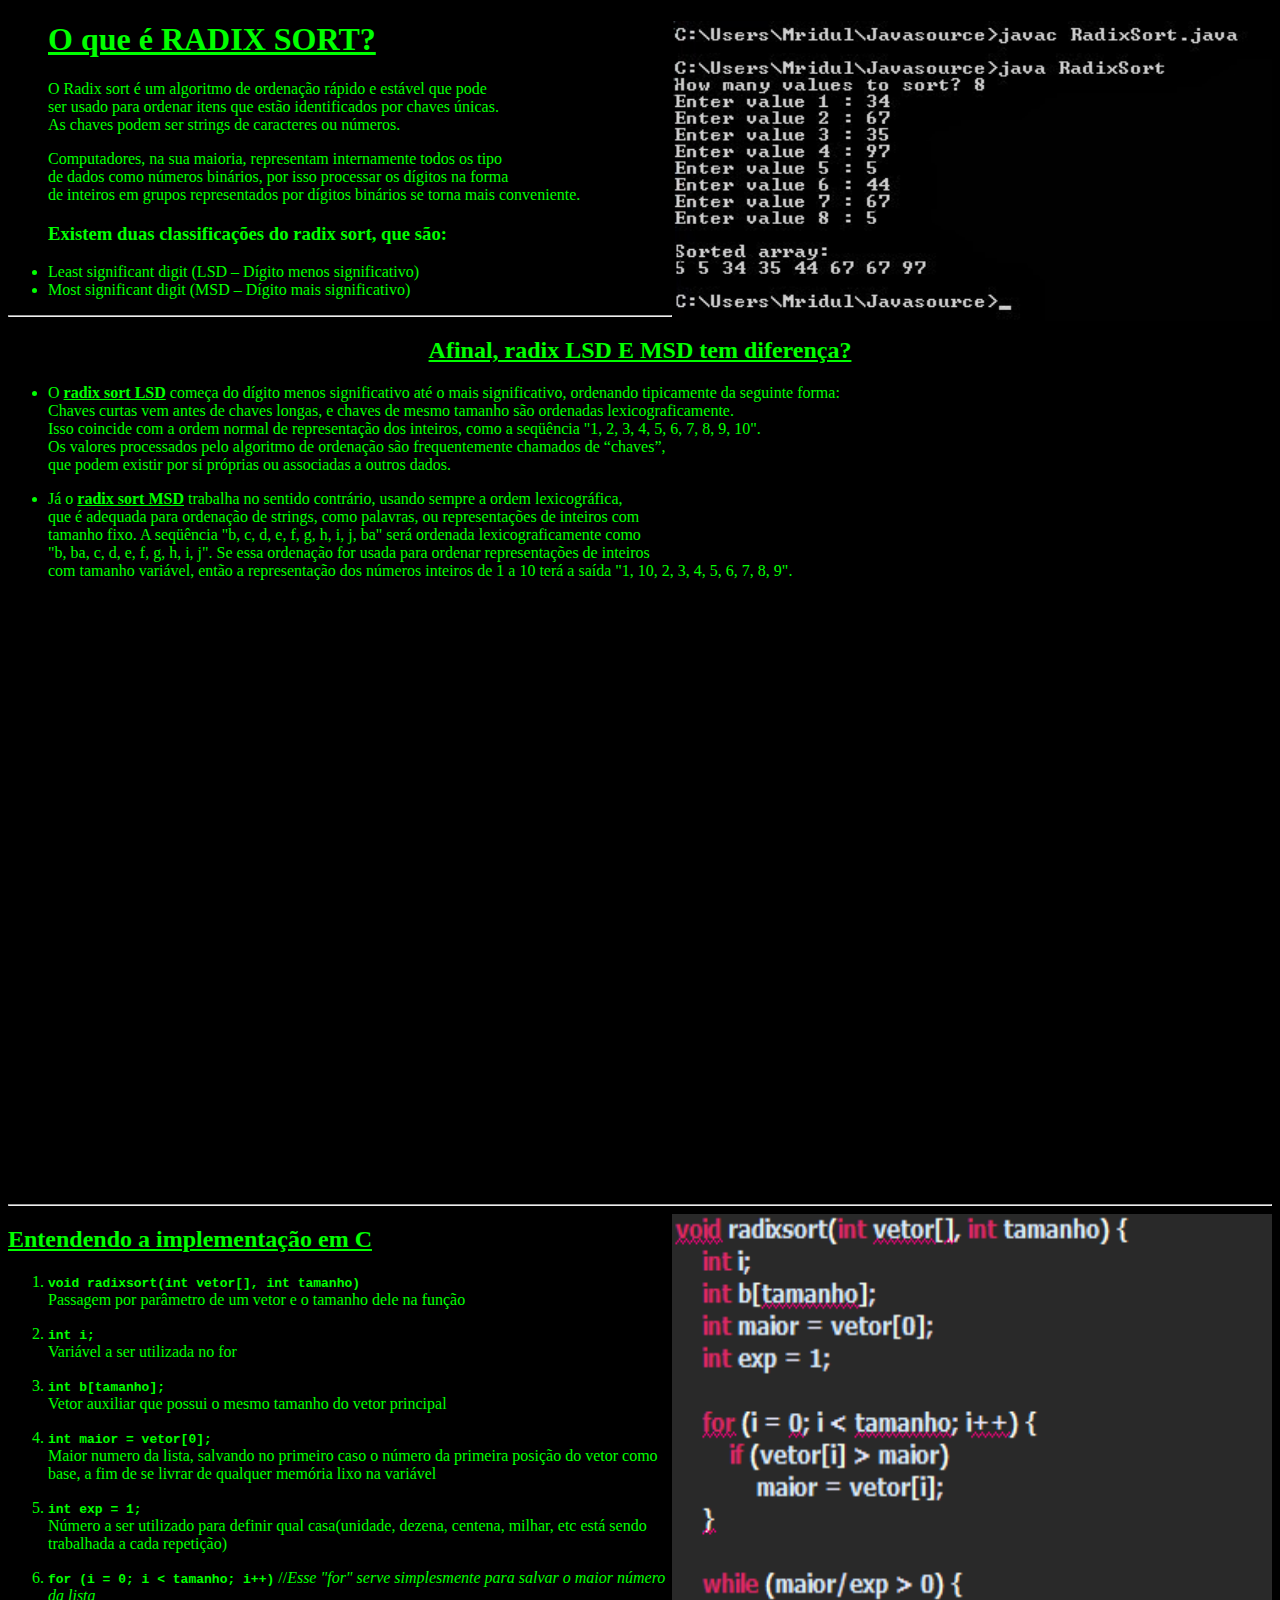
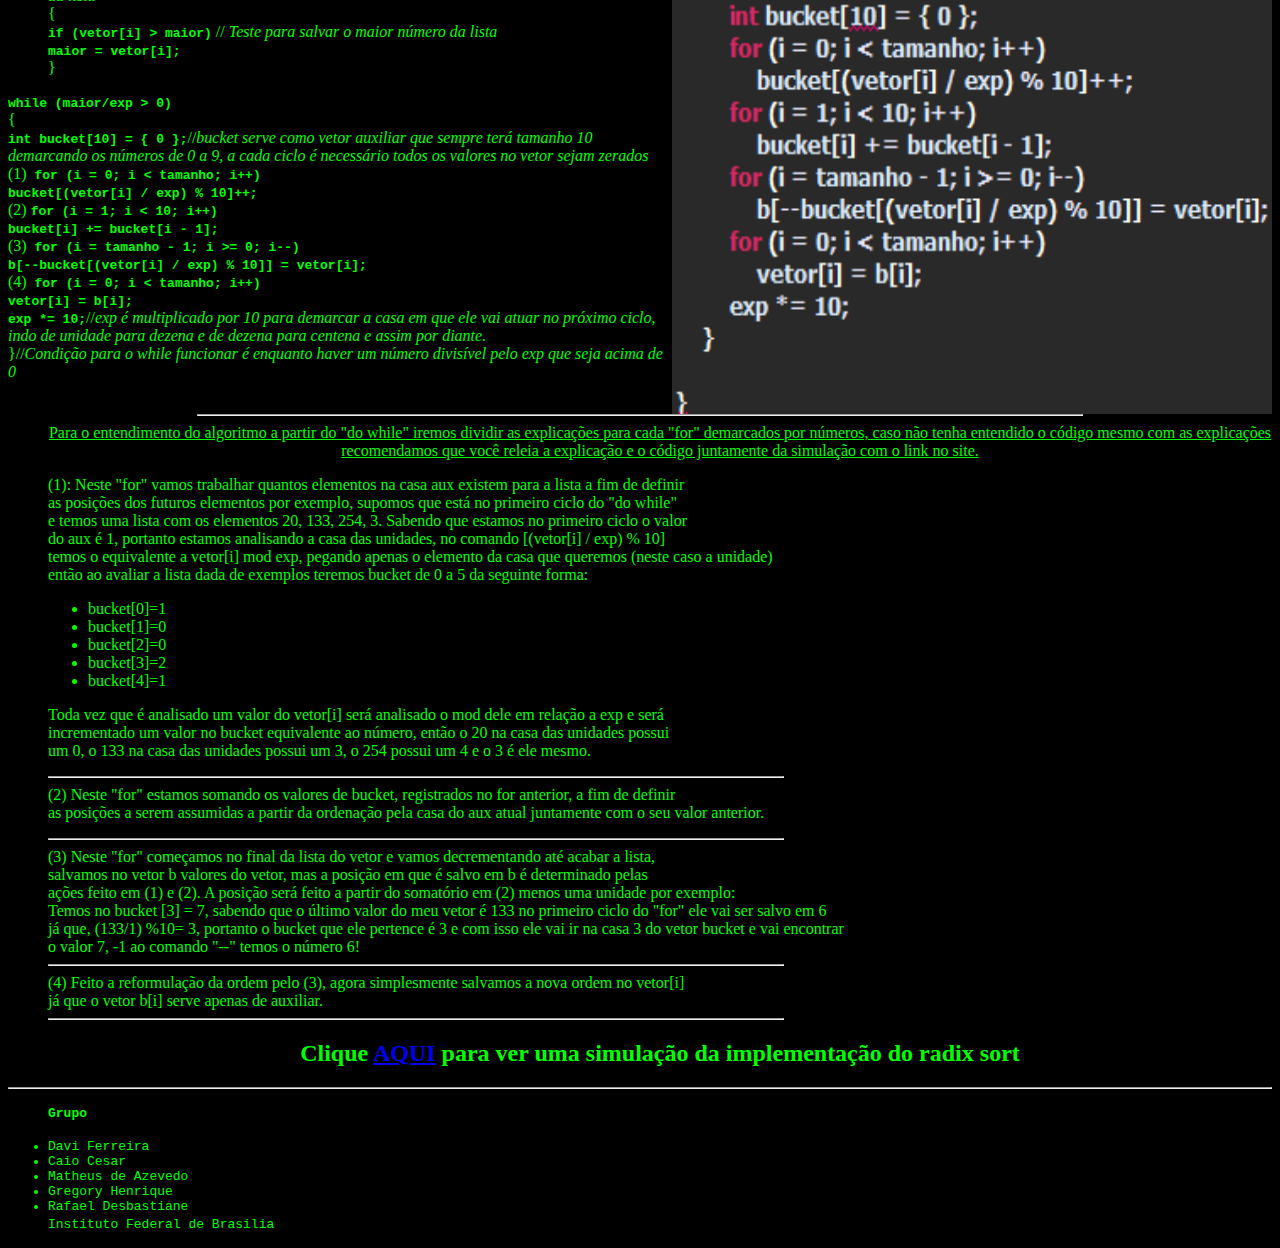
==== commit 2260e52b: "Add files via upload" ====
--- a/index.html
+++ b/index.html
@@ -26,7 +26,7 @@
   
   <body>
    
-   <img src="img1.jpeg" align="right" width="400" height="300">  
+   <img src="img2.png" align="right" width="600" height="300">  
    <div id="titulo"> <h1> <u> O que é RADIX SORT? </u> </h1> </div>
    
 
@@ -166,3 +166,4 @@
   </body>
 
 </html>
+
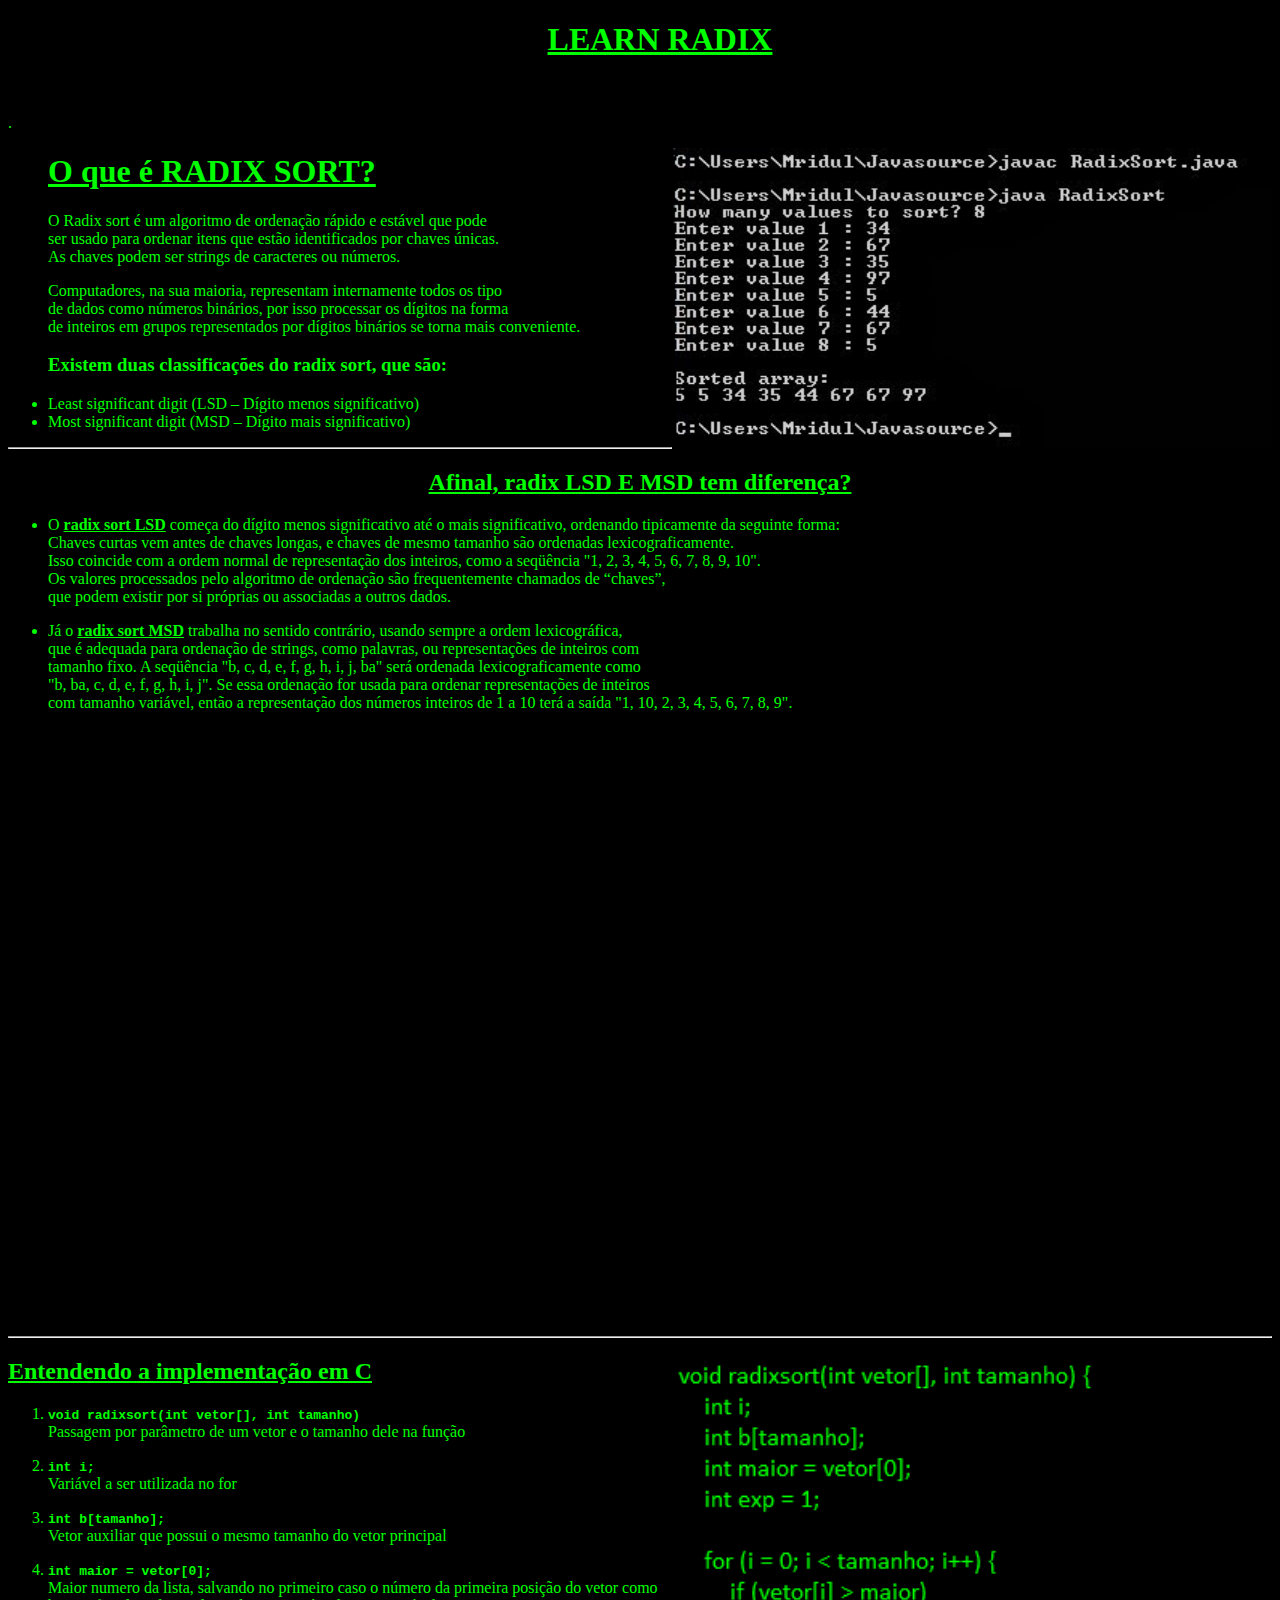
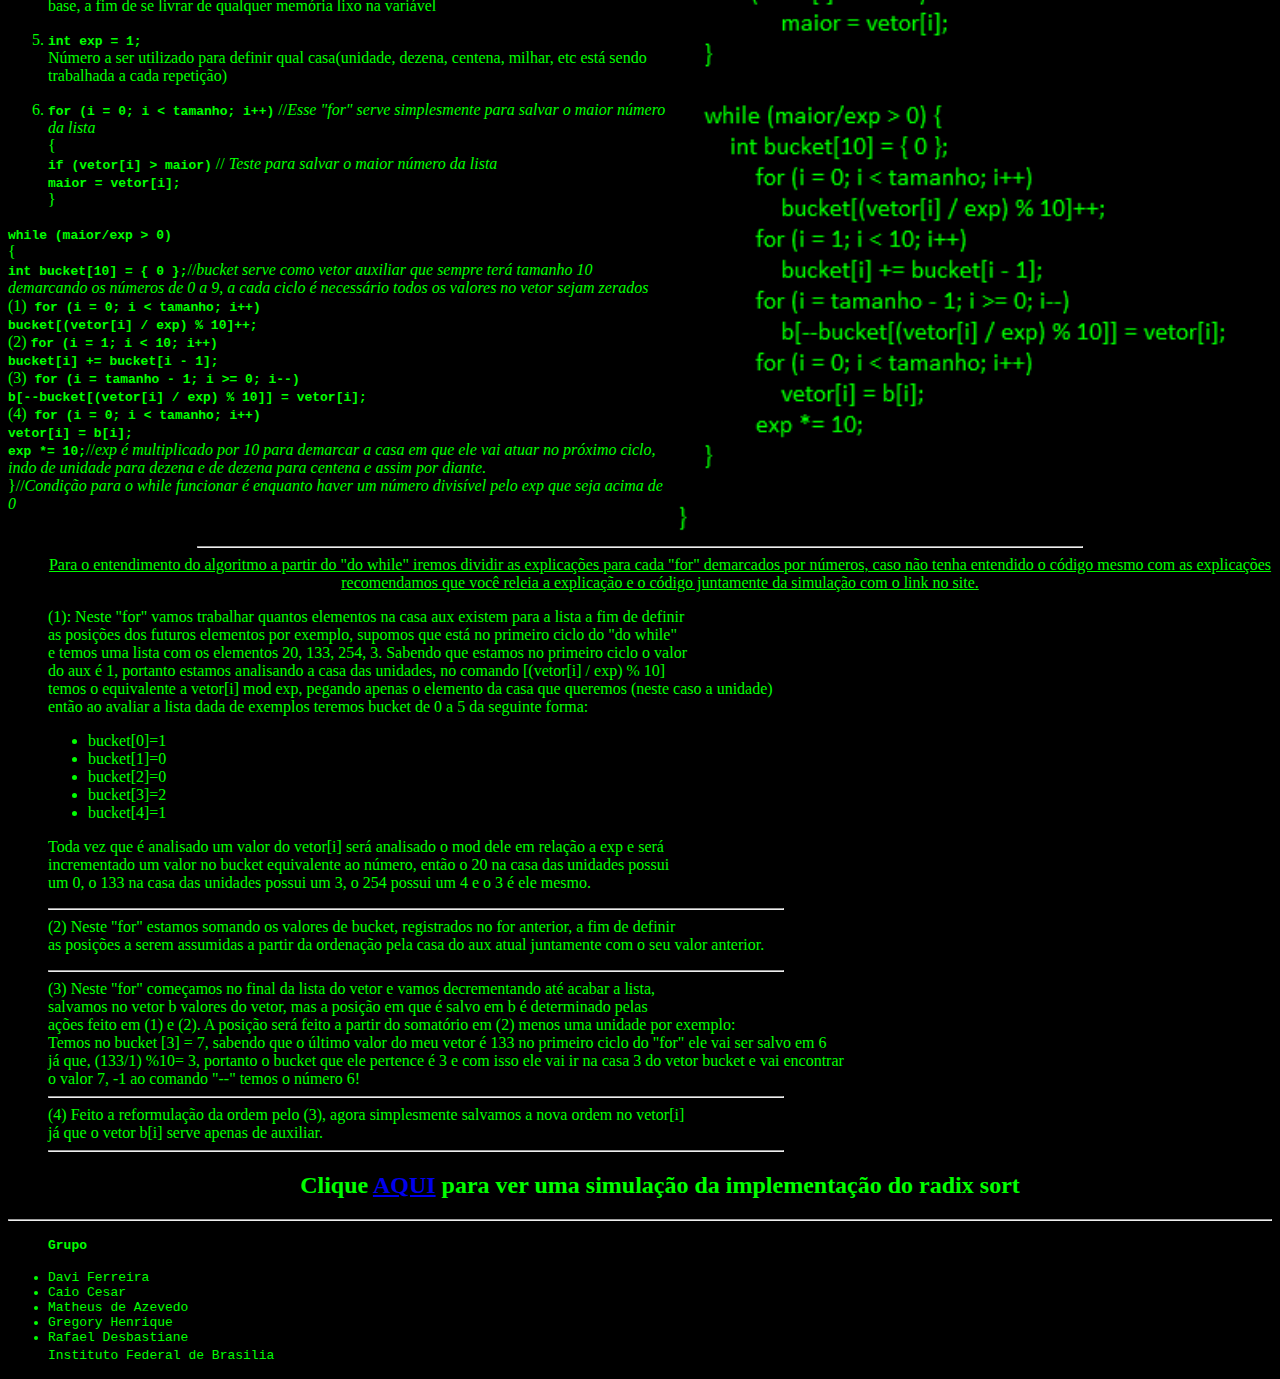
==== commit 92f84869: "Add files via upload" ====
--- a/index.html
+++ b/index.html
@@ -25,7 +25,9 @@
   </head>
   
   <body>
-   
+   <center><h1><u>LEARN RADIX</u></h1></center>
+   .<p>
+   .<p>
    <img src="img2.png" align="right" width="600" height="300">  
    <div id="titulo"> <h1> <u> O que é RADIX SORT? </u> </h1> </div>
    
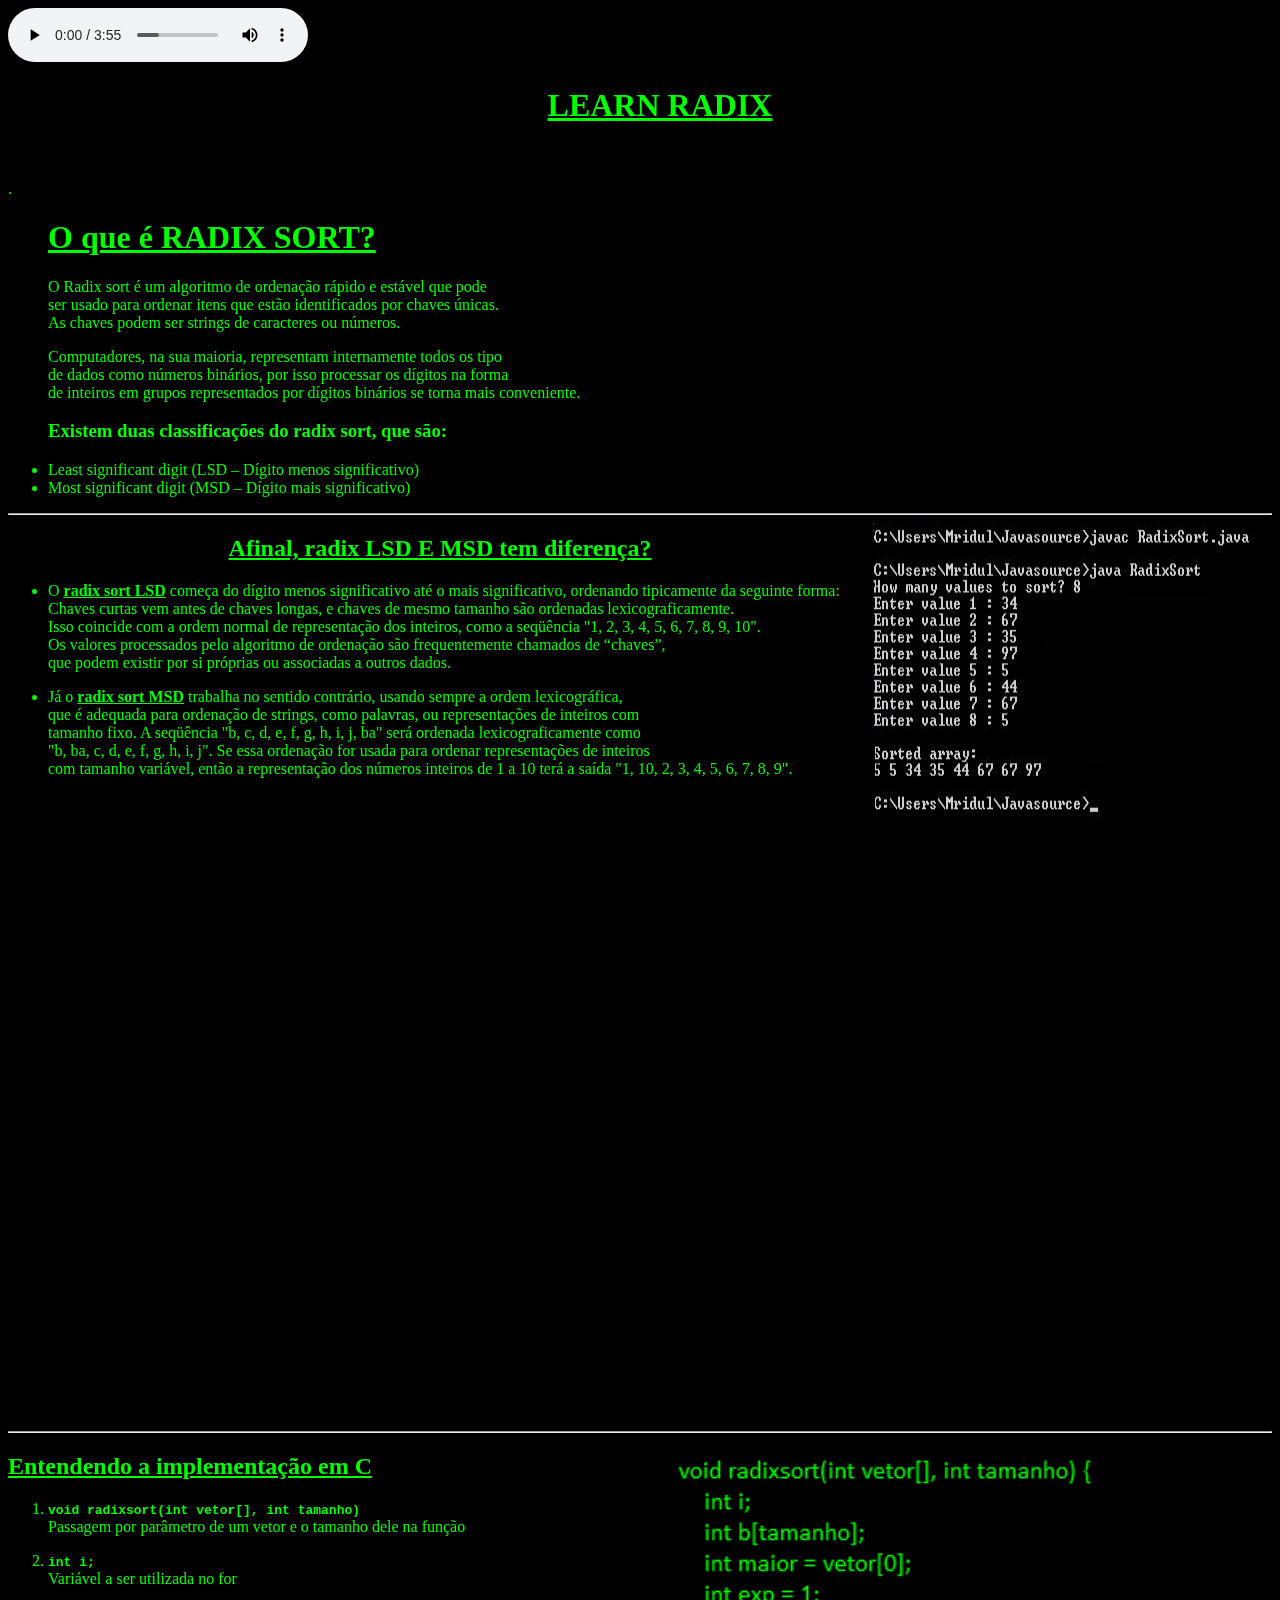
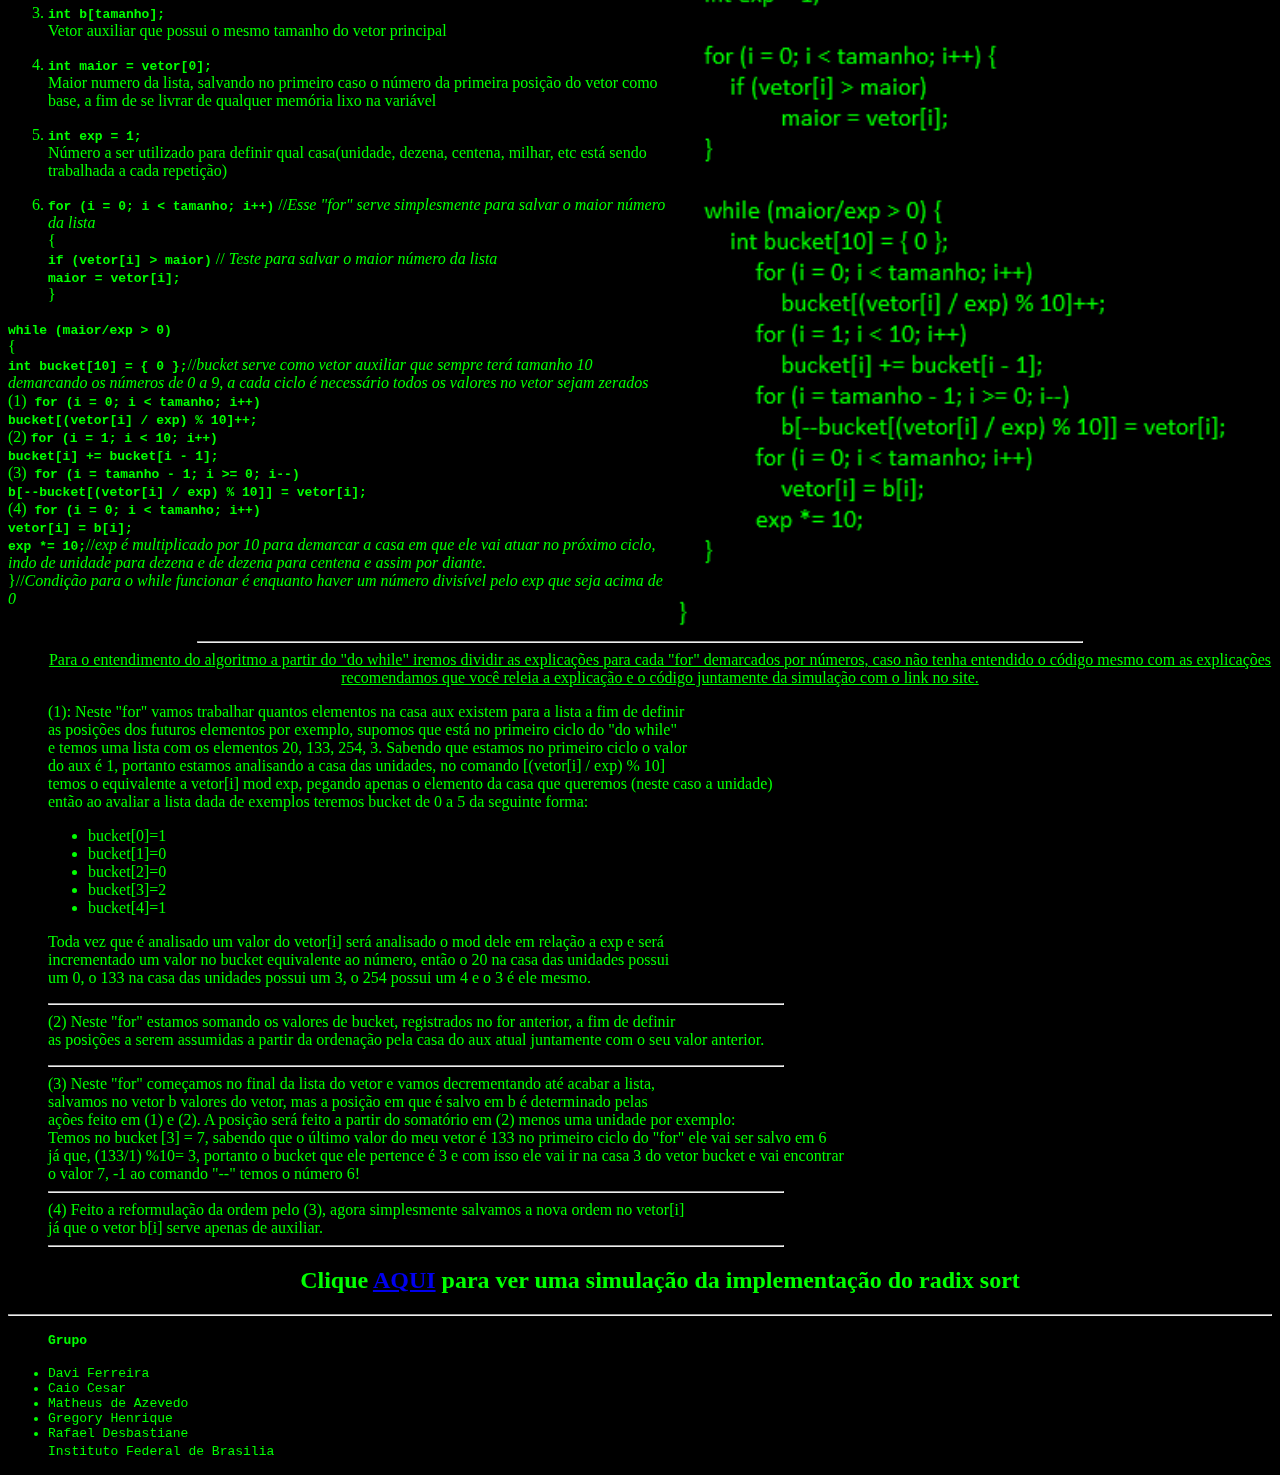
==== commit 5f6e3bb6: "Add files via upload" ====
--- a/index.html
+++ b/index.html
@@ -18,17 +18,29 @@
 	}
   div {
     color: lime;
-    }	
-	
-	 
+    }
+ 
+  
   </style>
+  
+  <link rel="stylesheet" type="text/css" href="video.css">
+  
   </head>
   
   <body>
+   <div id="musica">
+   <audio src="aerials.mp3" controls autoplay loop></audio>
+   </div>
+   
    <center><h1><u>LEARN RADIX</u></h1></center>
+   
+   
    .<p>
    .<p>
-   <img src="img2.png" align="right" width="600" height="300">  
+   <div id="video">
+    <iframe width="500" height="250" src="https://www.youtube.com/embed/8mA9tbThC74" frameborder="0" allowfullscreen></iframe>
+   </div> 
+   
    <div id="titulo"> <h1> <u> O que é RADIX SORT? </u> </h1> </div>
    
 
@@ -46,6 +58,7 @@
    
    
    
+   <img src="img2.png" align="right" width="400" height="300">
    <div id="titulosec"> <h2> <u> <center>Afinal, radix LSD E MSD tem diferença? </u> </h2></center>
    <ul>
    <li><p>O <strong><u>radix sort LSD</u></strong> começa do dígito menos significativo até o mais significativo, ordenando tipicamente da seguinte forma: <br>
@@ -163,7 +176,7 @@
    </code>       
    </div>
    
-   <audio src="aerials.mp3" autoplay loop>
+   
    
   </body>
 
--- a/video.css
+++ b/video.css
@@ -0,0 +1,8 @@
+ #video {
+  float:right;
+  
+ }
+ 
+ #musica {
+  float:left:
+ }